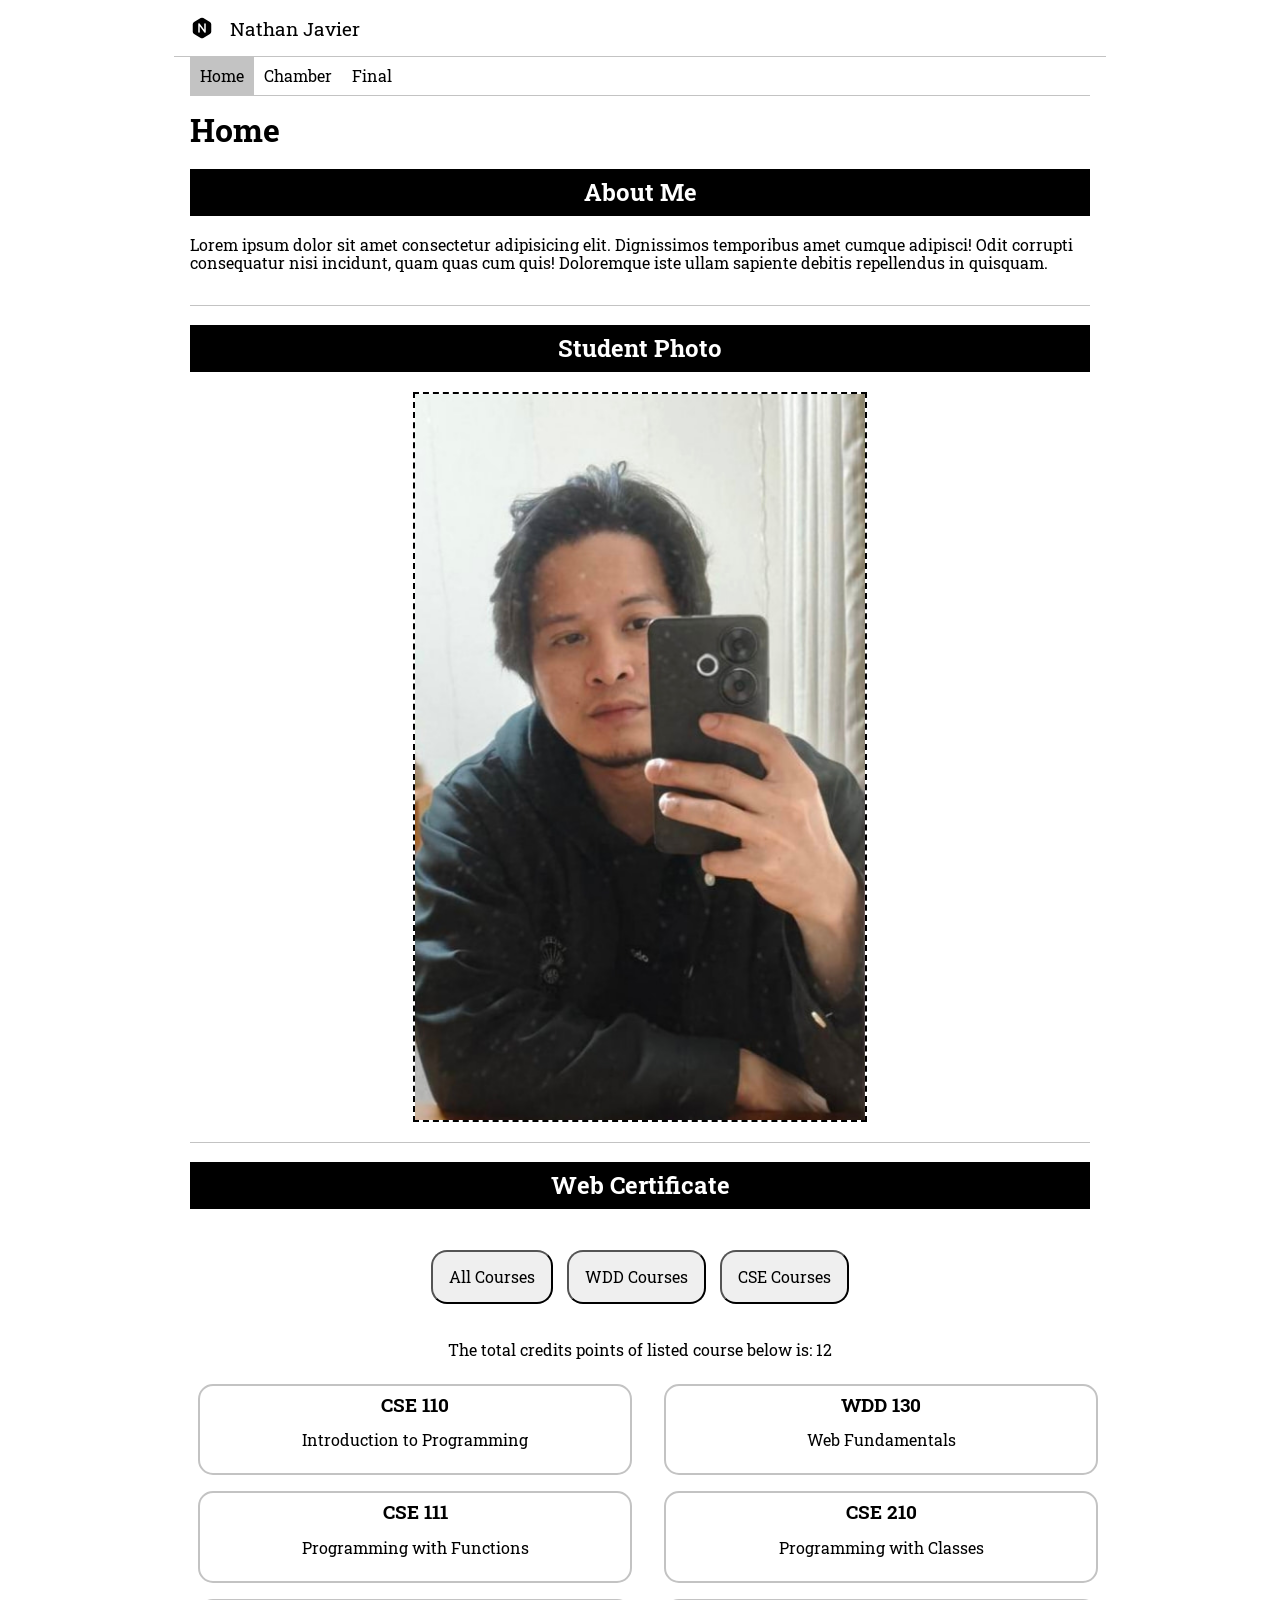
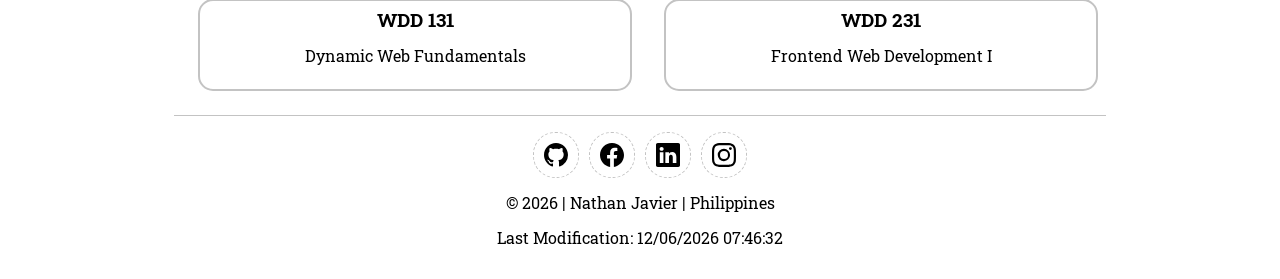
==== index.html @ 1c113e87 "picture name, 2 html errors fix" ====
<!DOCTYPE html>
<html lang="en">
<head>
    <meta charset="UTF-8">
    <meta name="viewport" content="width=device-width, initial-scale=1.0">
    <title>Nathan site</title>
    <meta name="author" content="Nathan Javier">
    <meta name="description" content="Personal website of nathan">
    <link rel="stylesheet" href="styles/normalize.css">
    <link rel="stylesheet" href="styles/base.css">
    <link rel="stylesheet" href="styles/larger.css">
    <script src="scripts/navigation.js" defer></script>
    <script src="scripts/dates.js" defer></script>
    <script src="scripts/course.js" defer></script>
    <link rel="preconnect" href="https://fonts.googleapis.com">
    <link rel="preconnect" href="https://fonts.gstatic.com" crossorigin>
    <link href="https://fonts.googleapis.com/css2?family=Roboto+Slab:wght@100..900&display=swap" rel="stylesheet">  
</head>
<body>
    <header>
        <img src="images/n-logo.svg" alt="site logo" width="24" height="24">
        <span>Nathan Javier</span>
        <button id="ham-btn" class="hamburger"></button>
    </header>
    <nav id="nav-bar" class="navigation">
        <ul>
            <li class="current"><a href="#">Home</a></li>
            <li><a href="#">Chamber</a></li>
            <li><a href="#">Final</a></li>
        </ul>

    </nav>
    <main>
        <h1>Home</h1>
        <section class="about-me">
            <h2>About Me</h2>
            <p>Lorem ipsum dolor sit amet consectetur adipisicing elit. Dignissimos temporibus amet cumque adipisci! Odit corrupti consequatur nisi incidunt, quam quas cum quis! Doloremque iste ullam sapiente debitis repellendus in quisquam.</p>
        </section>

        <section class="photo-container">
            <h2>Student Photo</h2>
            <img src="images/my-profile-picture.jpg" alt="My picture">
        </section>

        <section class="certificate">
            <h2>Web Certificate </h2>

            <div class="button-cont">
                <button id="show-all">All Courses</button>
                <button id="show-wdd">WDD Courses</button>
                <button id="show-cse">CSE Courses</button>
            </div>

            <p>The total credits points of listed course below is: <span id="total-credits"></span></p>

            <div id="cert-card" class="courses"></div>

        </section>
    </main>
    <footer>
        <div class="social">
            <a href="https://github.com/theophilox" target="_blank"><img src="images/github.svg" alt="github icon" width="16" height="16"></a>
            <a href="https://www.facebook.com/Slex.xD/" target="_blank"><img src="images/facebook.svg" alt="facebook icon" width="16" height="16"></a>
            <a href="https://www.linkedin.com/in/nathan-javier27" target="_blank"><img src="images/linkedin.svg" alt="linkedIN icon" width="16" height="16"></a>
            <a href="#" target="_blank"><img src="images/instagram.svg" alt="instagram icon" width="16" height="16"></a>
        </div>
        <p>© <span id="currentYear"></span> | Nathan Javier | Philippines</p>
        <p>Last Modification: <span id="lastModified"></span></p>
    </footer>
</body>
</html>
---- styles/base.css ----
body {
    font-family: "Roboto Slab", serif;
}


header {
    display: grid;
    grid-template-columns: 24px auto 44px;
    align-items: end;
    column-gap: 1rem;
    border-bottom: 1px solid #c3c3c3;
}

header, main, footer {
    padding: 1rem;
}


header img {
    display: block;
    width: 100%;
    height: auto;
}

header span {
    font-size: 1.2rem;
    color: black;
}


.hamburger {
    background: none;
    border: none;
    cursor: pointer;
    font-family: Verdana, Geneva, Tahoma, sans-serif;

}

.hamburger::before {
    content: "\2630";
    font-size: 1.5rem;
    
}

.hamburger.show::before {
    content: "\00D7";
    font-size: 1.5rem;
    
}

.navigation {
    display: none;
}

.navigation.show {
    display: block;
}

.navigation ul {
    list-style-type: none;
    margin: 0;
    padding: 0;
}

.navigation a {
    display: block;
    padding: 10px;
    text-decoration: none;
    color: black;
    border-bottom: 1px solid #c3c3c3;
}

.navigation a:hover {
    background-color: black;
    color: white;
}

.navigation li.current {
    background-color: #c3c3c3;
}


main h1 {
    padding: 0;
    margin: 0;

}

.photo-container {
    text-align: center;
   
}

.photo-container img {
    width: 50%;
    height: auto;
    border: 2px dashed black;
    margin: 0 auto;

}

.about-me, .photo-container {
    border-bottom: 1px solid #c3c3c3;
    padding-bottom: 1rem;
}

section h2 {
    text-align: center;
    background-color: black;
    padding: 0.6rem;
    color: white;
}

.button-cont {
    padding: 1rem;
    text-align: center;
}

.button-cont button {
    padding: 1rem;
    margin: 0.3rem;
    border-radius: 1rem;

}

.button-cont button:hover {
    background-color: black;
    color: white;
}

.certificate {
    text-align: center;
}


.course-card {
    border: 2px solid #c3c3c3;
    padding: 0.5rem;
    border-radius: 15px;
    transition: 0.3s;
    margin: 0.5rem;
    text-align: center;
}

.course-card h3 {
    padding: 0;
    margin: 0;
}

.courses {
    display: grid;
    grid-template-columns: 50% 50%;
    column-gap: 1rem;
}





footer {
    text-align: center;
    border-top: 1px solid #c3c3c3;
    padding-top: 1rem;
}

.social {
    display: flex;
    justify-content: center;
    column-gap: 10px;
}

.social a {
    display: flex;
    border: 1px dashed #c3c3c3;
    width: 44px;
    height: 44px;
    align-items: center;
    justify-content: center;
    border-radius: 22px;
}

.social img {
    width: 24px;
    height: 24px;

}

.social a:hover {
    background-color: #c3c3c3;
}
---- styles/larger.css ----
@media only screen and (min-width: 38rem) {
    header, nav, main, footer {
        max-width: 900px;
        margin: 0 auto;
    }

    header {
        grid-template-columns: 24px auto;
    }
    
    .hamburger {
        display: none;
    }

    .navigation {
        display: block;
        border-bottom: 1px solid #c3c3c3;
        
    }

    .navigation ul {
        display: flex;
    }

    .navigation a {
        border: none;
        width: auto;
    }
    
    
}
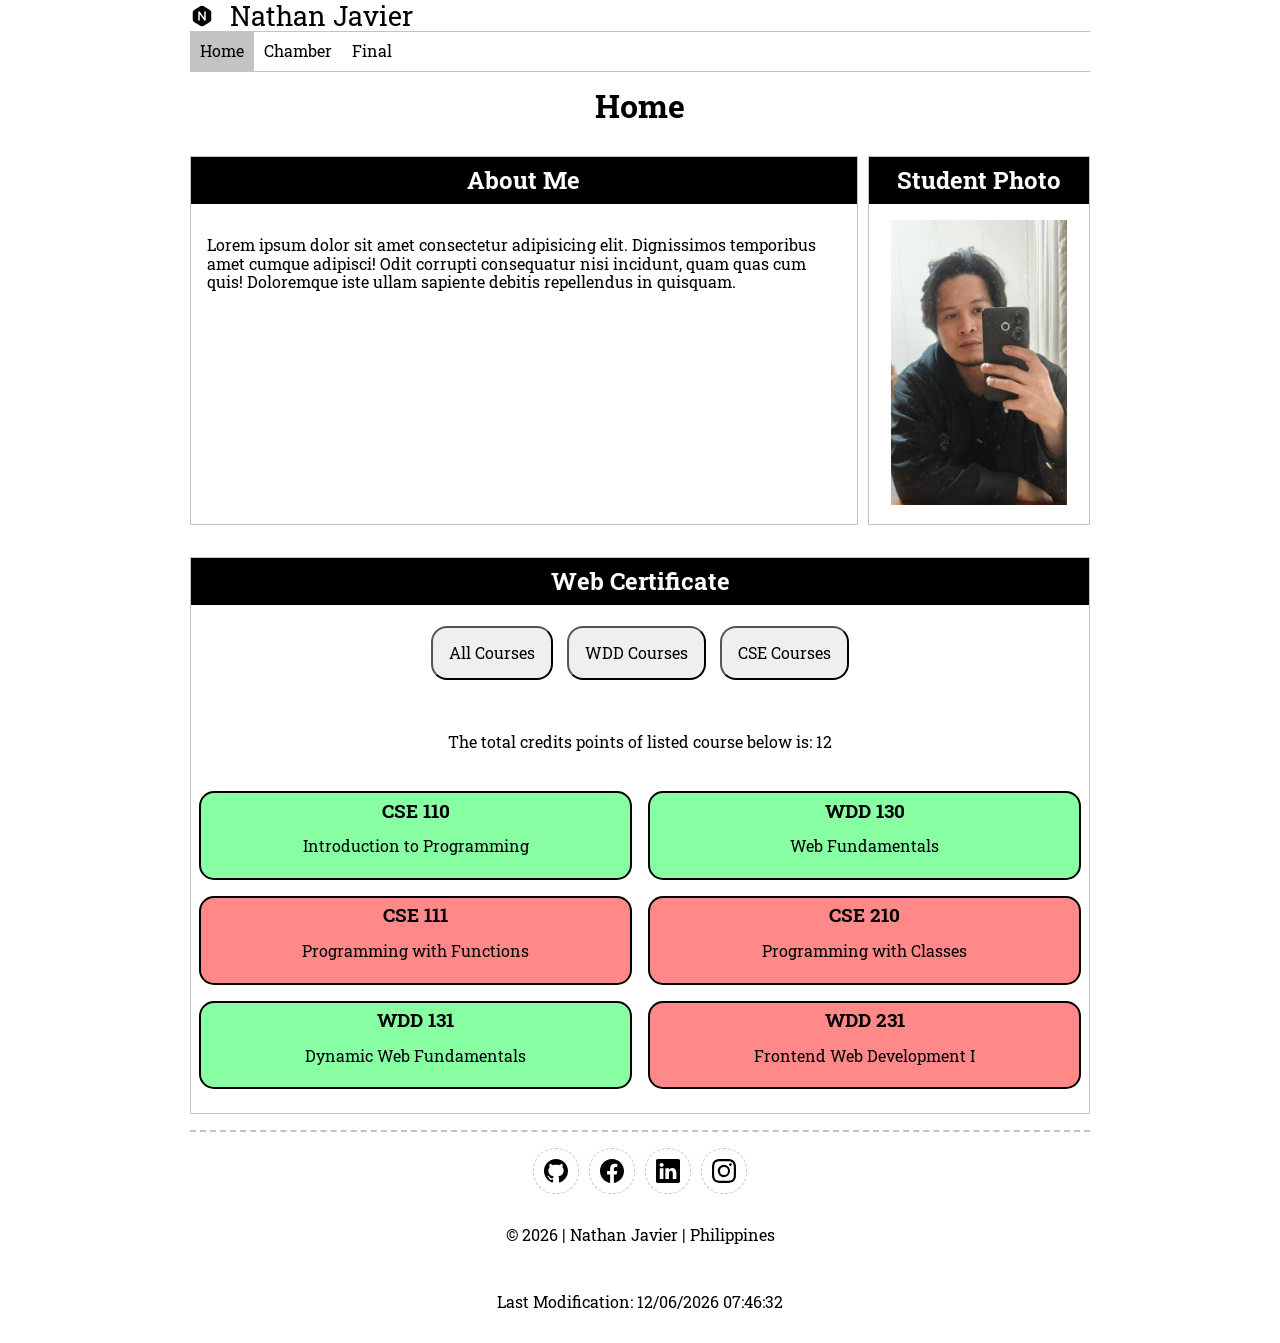
==== commit 90eba335: "dialog" ====
--- a/index.html
+++ b/index.html
@@ -3,15 +3,21 @@
 <head>
     <meta charset="UTF-8">
     <meta name="viewport" content="width=device-width, initial-scale=1.0">
-    <title>Nathan site</title>
+    <title>Nathan Website</title>
     <meta name="author" content="Nathan Javier">
-    <meta name="description" content="Personal website of nathan">
+    <meta name="description" content="My personal website for wdd 231 in BYU Pathway to showcase the project and what i learned in the course.">
+    <meta  property="og:title" content="Nathan Javier">
+    <meta  property="og:description" content="Home of nathan javier. Website for WDD 231.">
+    <meta  property="og:images" content="https://github.com/theophilox/wdd231/blob/main/images/my-profile-picture.jpg">
+    <meta  property="og:title" content="https://theophilox.github.io/wdd231/">
     <link rel="stylesheet" href="styles/normalize.css">
     <link rel="stylesheet" href="styles/base.css">
     <link rel="stylesheet" href="styles/larger.css">
     <script src="scripts/navigation.js" defer></script>
     <script src="scripts/dates.js" defer></script>
     <script src="scripts/course.js" defer></script>
+    <script src="scripts/dialog.js" defer></script>
+    <link rel="icon" href="n-favicon.ico">
     <link rel="preconnect" href="https://fonts.googleapis.com">
     <link rel="preconnect" href="https://fonts.gstatic.com" crossorigin>
     <link href="https://fonts.googleapis.com/css2?family=Roboto+Slab:wght@100..900&display=swap" rel="stylesheet">  
@@ -32,15 +38,17 @@
     </nav>
     <main>
         <h1>Home</h1>
-        <section class="about-me">
-            <h2>About Me</h2>
-            <p>Lorem ipsum dolor sit amet consectetur adipisicing elit. Dignissimos temporibus amet cumque adipisci! Odit corrupti consequatur nisi incidunt, quam quas cum quis! Doloremque iste ullam sapiente debitis repellendus in quisquam.</p>
-        </section>
+        <div class="my-info">
+            <section class="about-me">
+                <h2>About Me</h2>
+                <p>Lorem ipsum dolor sit amet consectetur adipisicing elit. Dignissimos temporibus amet cumque adipisci! Odit corrupti consequatur nisi incidunt, quam quas cum quis! Doloremque iste ullam sapiente debitis repellendus in quisquam.</p>
+            </section>
 
-        <section class="photo-container">
-            <h2>Student Photo</h2>
-            <img src="images/my-profile-picture.jpg" alt="My picture">
-        </section>
+            <section class="photo-container">
+                <h2>Student Photo</h2>
+                <img src="images/my-profile-picture.jpg" alt="My picture" loading="lazy">
+            </section>
+        </div>
 
         <section class="certificate">
             <h2>Web Certificate </h2>
@@ -54,8 +62,8 @@
             <p>The total credits points of listed course below is: <span id="total-credits"></span></p>
 
             <div id="cert-card" class="courses"></div>
-
         </section>
+        <dialog id="course-dialog"></dialog>
     </main>
     <footer>
         <div class="social">
--- a/styles/base.css
+++ b/styles/base.css
@@ -1,3 +1,8 @@
+:root {
+    box-sizing: border-box;
+}
+
+
 body {
     font-family: "Roboto Slab", serif;
 }
@@ -11,19 +16,18 @@
     border-bottom: 1px solid #c3c3c3;
 }
 
-header, main, footer {
-    padding: 1rem;
-}
+
 
 
 header img {
     display: block;
     width: 100%;
     height: auto;
+    margin: auto 0;
 }
 
 header span {
-    font-size: 1.2rem;
+    font-size: 1.7rem;
     color: black;
 }
 
@@ -79,11 +83,19 @@
     background-color: #c3c3c3;
 }
 
+main {
+    padding: 0;
+}
 
 main h1 {
-    padding: 0;
-    margin: 0;
-
+    text-align: center;
+    padding: 1rem;
+    margin: 0;
+
+}
+
+p {
+    padding: 1rem;
 }
 
 .photo-container {
@@ -92,12 +104,20 @@
 }
 
 .photo-container img {
-    width: 50%;
+    width: 80%;
     height: auto;
-    border: 2px dashed black;
     margin: 0 auto;
-
-}
+    margin-top: 1rem;
+
+}
+
+
+
+section {
+    margin: 1rem auto;
+    padding-bottom: 1rem;
+}
+
 
 .about-me, .photo-container {
     border-bottom: 1px solid #c3c3c3;
@@ -109,6 +129,7 @@
     background-color: black;
     padding: 0.6rem;
     color: white;
+    margin: 0 auto;
 }
 
 .button-cont {
@@ -134,23 +155,55 @@
 
 
 .course-card {
-    border: 2px solid #c3c3c3;
-    padding: 0.5rem;
+    border: 2px solid black;
+    padding: 0.4rem;
     border-radius: 15px;
     transition: 0.3s;
     margin: 0.5rem;
     text-align: center;
 }
 
-.course-card h3 {
-    padding: 0;
-    margin: 0;
+.course-card h3 {   
+    padding: 0;
+    margin: 0;
+}
+
+.course-card p {
+
+    padding: 0;
 }
 
 .courses {
     display: grid;
-    grid-template-columns: 50% 50%;
-    column-gap: 1rem;
+    grid-template-columns: 1fr;
+    justify-content: center;
+}
+
+dialog {
+    border: 1px solid black;
+    border-radius: 10px;
+    max-width: 300px;
+    padding: 0;
+    text-align: center;
+}
+
+dialog h2 {
+    margin: 0;
+    background-color: #c3c3c3;
+    padding: 10px;
+}
+
+dialog button {
+    font-size: 1.3rem;
+    position: absolute;
+    border: none;
+    background-color: #c3c3c3;
+    top: 11px;
+    right: 15px;
+}
+
+::backdrop {
+  background-color: rgb(0 0 0 / 80%);
 }
 
 
@@ -159,7 +212,7 @@
 
 footer {
     text-align: center;
-    border-top: 1px solid #c3c3c3;
+    border-top: 2px dashed #c3c3c3;
     padding-top: 1rem;
 }
 
@@ -172,7 +225,7 @@
 .social a {
     display: flex;
     border: 1px dashed #c3c3c3;
-    width: 44px;
+    width: 44px;    
     height: 44px;
     align-items: center;
     justify-content: center;
--- a/styles/larger.css
+++ b/styles/larger.css
@@ -26,6 +26,23 @@
         border: none;
         width: auto;
     }
+
+    .courses {
+    display: grid;
+    grid-template-columns: 50% 50%;
+    }
+
+    section {
+        border: 1px #c3c3c3 solid;
+        
+    }
+
+    .my-info {
+        display: grid;
+        grid-template-columns: 3fr 1fr;
+        grid-gap: 10px;
+        width: 100%;
+    }
     
     
 }
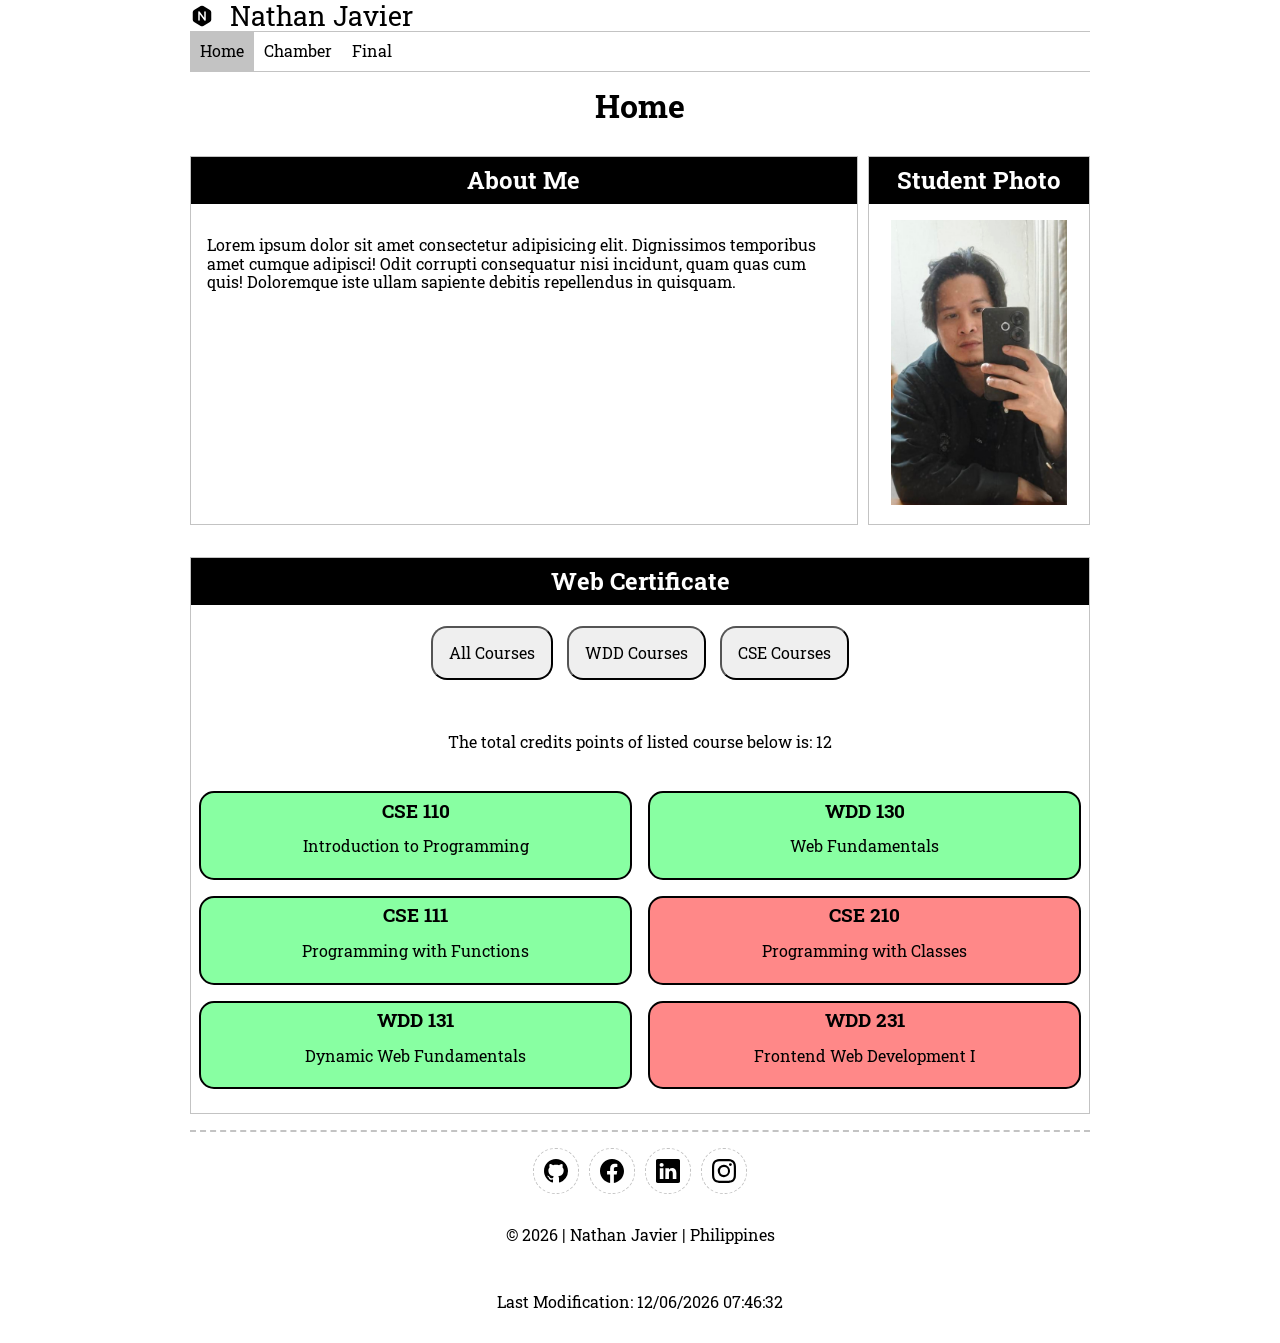
==== commit e3eb0b80: "link updated" ====
--- a/index.html
+++ b/index.html
@@ -30,9 +30,9 @@
     </header>
     <nav id="nav-bar" class="navigation">
         <ul>
-            <li class="current"><a href="#">Home</a></li>
-            <li><a href="#">Chamber</a></li>
-            <li><a href="#">Final</a></li>
+            <li class="current"><a href="index.html">Home</a></li>
+            <li><a href="chamber/index.html">Chamber</a></li>
+            <li><a href="finalproject/index.html">Final</a></li>
         </ul>
 
     </nav>
